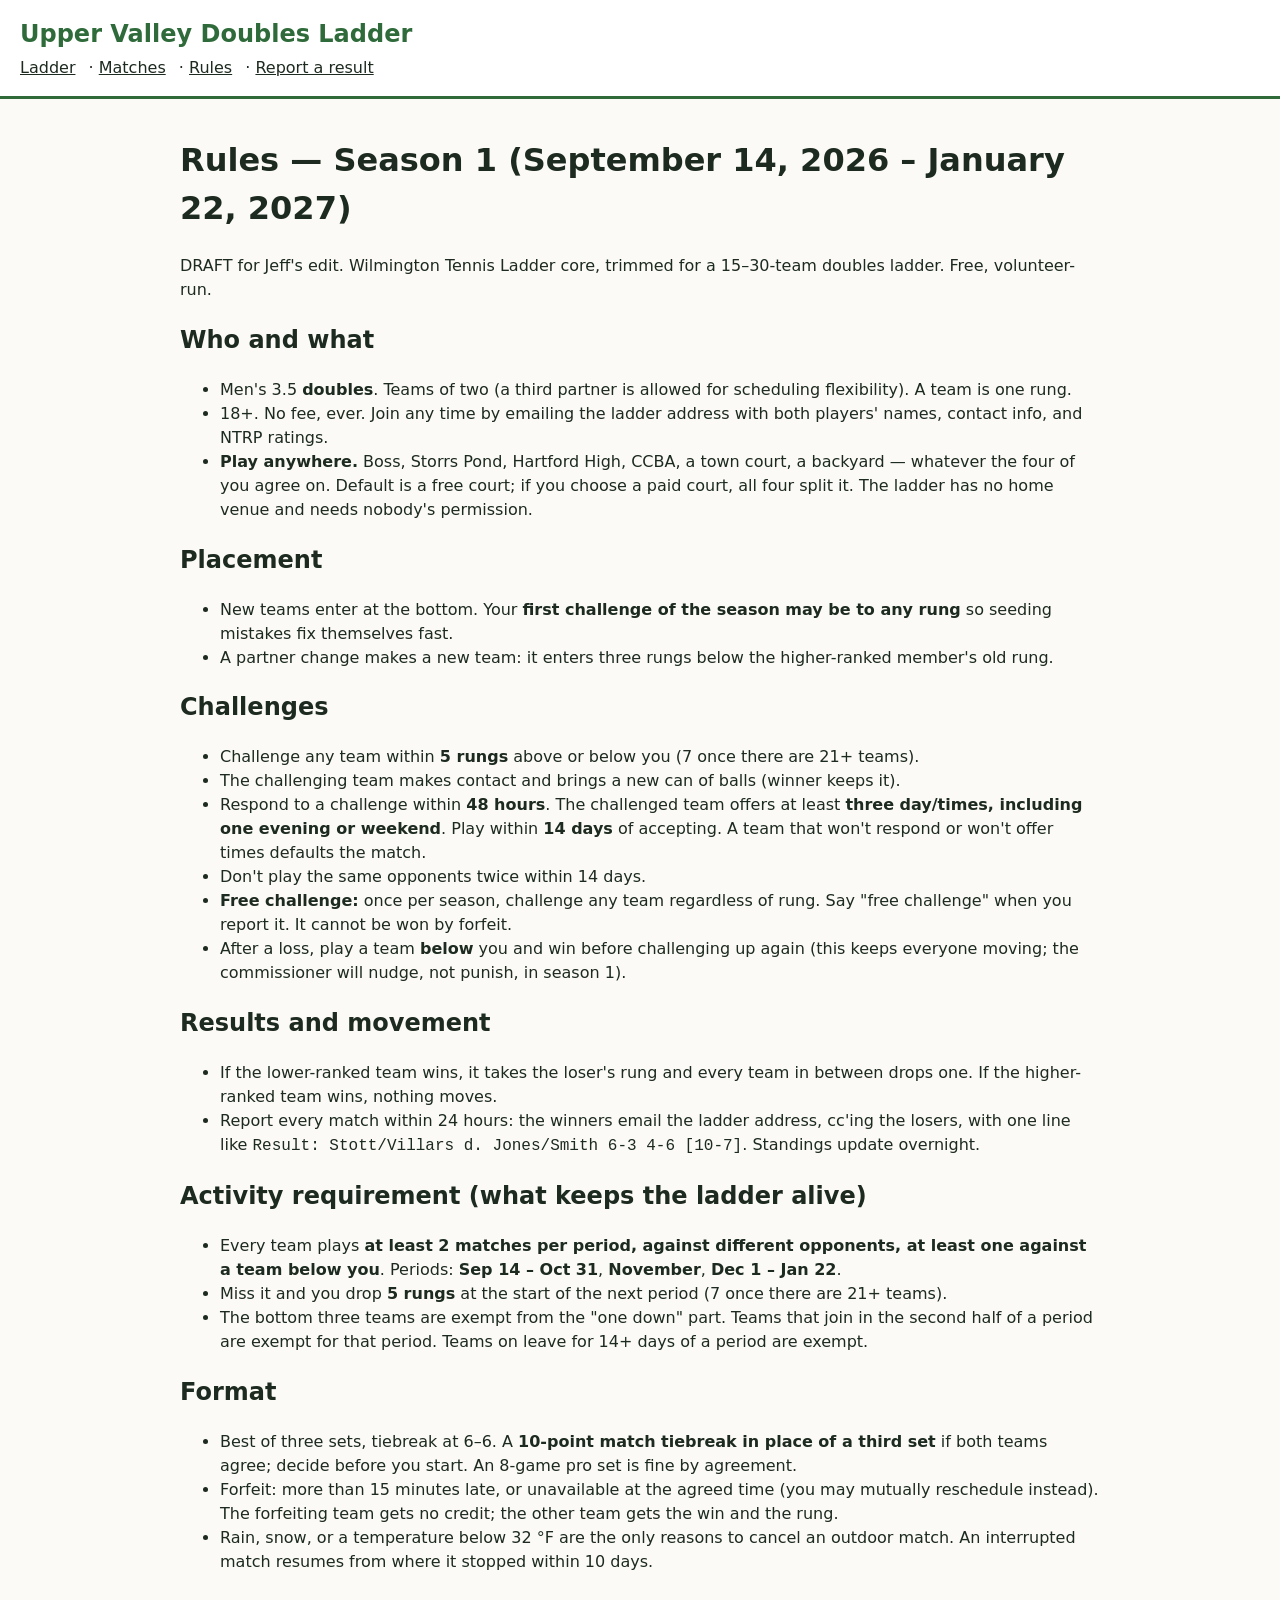
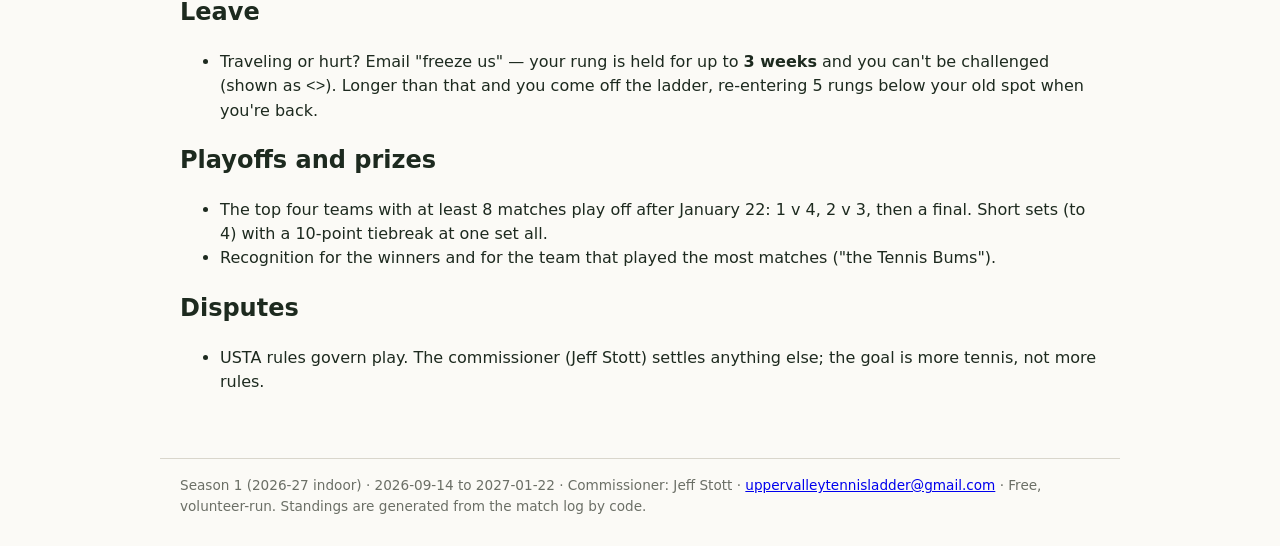
==== rules.html @ 2fd879f9 "site rebuild 2026-08-26 (0 matches)" ====
<!DOCTYPE html>
<html lang="en"><head><meta charset="utf-8"><meta name="viewport" content="width=device-width, initial-scale=1">
<title>Rules — Upper Valley Doubles Ladder</title><link rel="stylesheet" href="style.css"></head>
<body><header><h1><a href="index.html">Upper Valley Doubles Ladder</a></h1><nav><a href="index.html">Ladder</a> · <a href="matches.html">Matches</a> · <a href="rules.html">Rules</a> · <a href="report.html">Report a result</a></nav></header>
<main><h1>Rules — Season 1 (September 14, 2026 – January 22, 2027)</h1>
<p>DRAFT for Jeff&#x27;s edit. Wilmington Tennis Ladder core, trimmed for a 15–30-team doubles ladder. Free, volunteer-run.</p>
<h2>Who and what</h2>
<ul>
<li>Men&#x27;s 3.5 <strong>doubles</strong>. Teams of two (a third partner is allowed for scheduling flexibility). A team is one rung.</li>
<li>18+. No fee, ever. Join any time by emailing the ladder address with both players&#x27; names, contact info, and NTRP ratings.</li>
<li><strong>Play anywhere.</strong> Boss, Storrs Pond, Hartford High, CCBA, a town court, a backyard — whatever the four of you agree on. Default is a free court; if you choose a paid court, all four split it. The ladder has no home venue and needs nobody&#x27;s permission.</li>
</ul>
<h2>Placement</h2>
<ul>
<li>New teams enter at the bottom. Your <strong>first challenge of the season may be to any rung</strong> so seeding mistakes fix themselves fast.</li>
<li>A partner change makes a new team: it enters three rungs below the higher-ranked member&#x27;s old rung.</li>
</ul>
<h2>Challenges</h2>
<ul>
<li>Challenge any team within <strong>5 rungs</strong> above or below you (7 once there are 21+ teams).</li>
<li>The challenging team makes contact and brings a new can of balls (winner keeps it).</li>
<li>Respond to a challenge within <strong>48 hours</strong>. The challenged team offers at least <strong>three day/times, including one evening or weekend</strong>. Play within <strong>14 days</strong> of accepting. A team that won&#x27;t respond or won&#x27;t offer times defaults the match.</li>
<li>Don&#x27;t play the same opponents twice within 14 days.</li>
<li><strong>Free challenge:</strong> once per season, challenge any team regardless of rung. Say &quot;free challenge&quot; when you report it. It cannot be won by forfeit.</li>
<li>After a loss, play a team <strong>below</strong> you and win before challenging up again (this keeps everyone moving; the commissioner will nudge, not punish, in season 1).</li>
</ul>
<h2>Results and movement</h2>
<ul>
<li>If the lower-ranked team wins, it takes the loser&#x27;s rung and every team in between drops one. If the higher-ranked team wins, nothing moves.</li>
<li>Report every match within 24 hours: the winners email the ladder address, cc&#x27;ing the losers, with one line like <code>Result: Stott/Villars d. Jones/Smith 6-3 4-6 [10-7]</code>. Standings update overnight.</li>
</ul>
<h2>Activity requirement (what keeps the ladder alive)</h2>
<ul>
<li>Every team plays <strong>at least 2 matches per period, against different opponents, at least one against a team below you</strong>. Periods: <strong>Sep 14 – Oct 31</strong>, <strong>November</strong>, <strong>Dec 1 – Jan 22</strong>.</li>
<li>Miss it and you drop <strong>5 rungs</strong> at the start of the next period (7 once there are 21+ teams).</li>
<li>The bottom three teams are exempt from the &quot;one down&quot; part. Teams that join in the second half of a period are exempt for that period. Teams on leave for 14+ days of a period are exempt.</li>
</ul>
<h2>Format</h2>
<ul>
<li>Best of three sets, tiebreak at 6–6. A <strong>10-point match tiebreak in place of a third set</strong> if both teams agree; decide before you start. An 8-game pro set is fine by agreement.</li>
<li>Forfeit: more than 15 minutes late, or unavailable at the agreed time (you may mutually reschedule instead). The forfeiting team gets no credit; the other team gets the win and the rung.</li>
<li>Rain, snow, or a temperature below 32 °F are the only reasons to cancel an outdoor match. An interrupted match resumes from where it stopped within 10 days.</li>
</ul>
<h2>Leave</h2>
<ul>
<li>Traveling or hurt? Email &quot;freeze us&quot; — your rung is held for up to <strong>3 weeks</strong> and you can&#x27;t be challenged (shown as <code>&lt;&gt;</code>). Longer than that and you come off the ladder, re-entering 5 rungs below your old spot when you&#x27;re back.</li>
</ul>
<h2>Playoffs and prizes</h2>
<ul>
<li>The top four teams with at least 8 matches play off after January 22: 1 v 4, 2 v 3, then a final. Short sets (to 4) with a 10-point tiebreak at one set all.</li>
<li>Recognition for the winners and for the team that played the most matches (&quot;the Tennis Bums&quot;).</li>
</ul>
<h2>Disputes</h2>
<ul>
<li>USTA rules govern play. The commissioner (Jeff Stott) settles anything else; the goal is more tennis, not more rules.</li>
</ul></main>
<footer>Season 1 (2026-27 indoor) · 2026-09-14 to 2027-01-22 ·
Commissioner: Jeff Stott · <a href="mailto:uppervalleytennisladder@gmail.com">uppervalleytennisladder@gmail.com</a> ·
Free, volunteer-run. Standings are generated from the match log by code.</footer>
</body></html>
---- style.css ----
:root { --ink: #1d2a1f; --bg: #fbfaf6; --line: #d9d6cc; --accent: #2f6b3a; --due: #b3421f; --muted: #6b6f66; }
* { box-sizing: border-box; }
body { margin: 0; font: 16px/1.5 system-ui, -apple-system, "Segoe UI", Roboto, sans-serif; color: var(--ink); background: var(--bg); }
header { padding: 1rem 1.25rem; border-bottom: 3px solid var(--accent); background: #fff; }
header h1 { margin: 0 0 .25rem; font-size: 1.5rem; }
header h1 a { color: var(--accent); text-decoration: none; }
nav a { margin-right: .5rem; color: var(--ink); }
main { max-width: 960px; margin: 0 auto; padding: 1rem 1.25rem 3rem; }
h2 small { font-weight: normal; color: var(--muted); font-size: .8em; }
table { border-collapse: collapse; width: 100%; margin: .5rem 0 1.5rem; background: #fff; }
th, td { text-align: left; padding: .4rem .6rem; border-bottom: 1px solid var(--line); vertical-align: top; }
th { background: #f0eee6; font-weight: 600; }
td.rung { font-weight: 700; color: var(--accent); width: 2.5rem; }
td.players { color: var(--muted); }
.ok { color: var(--accent); }
.due { color: var(--due); font-weight: 600; }
.frozen { color: var(--muted); font-family: monospace; }
tr.admin td { color: var(--muted); font-style: italic; }
.small { color: var(--muted); font-size: .85em; }
pre { background: #f0eee6; padding: .75rem; overflow-x: auto; }
a.button { display: inline-block; padding: .5rem 1rem; background: var(--accent); color: #fff; border-radius: 4px; text-decoration: none; }
footer { max-width: 960px; margin: 0 auto; padding: 1rem 1.25rem 2rem; color: var(--muted); font-size: .85em; border-top: 1px solid var(--line); }
@media (max-width: 600px) { td.players { display: none; } th:nth-child(3) { display: none; } }
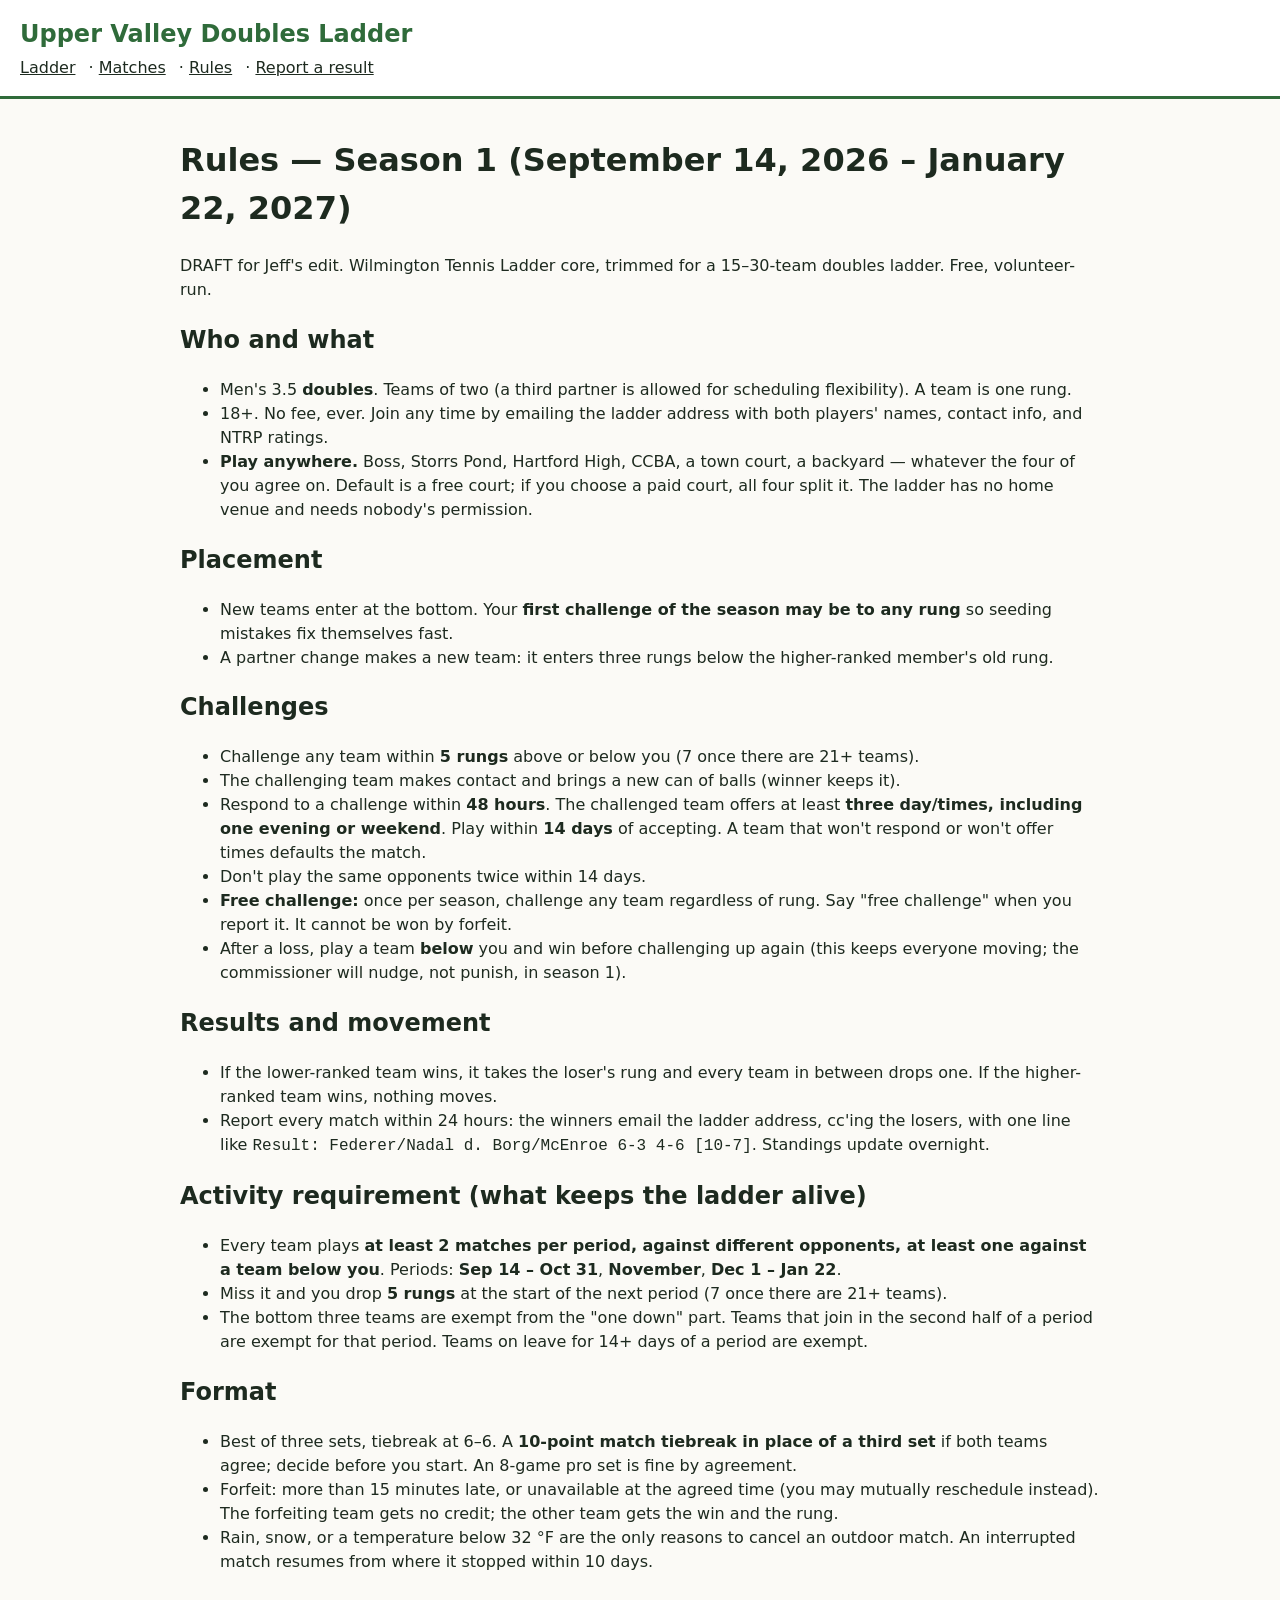
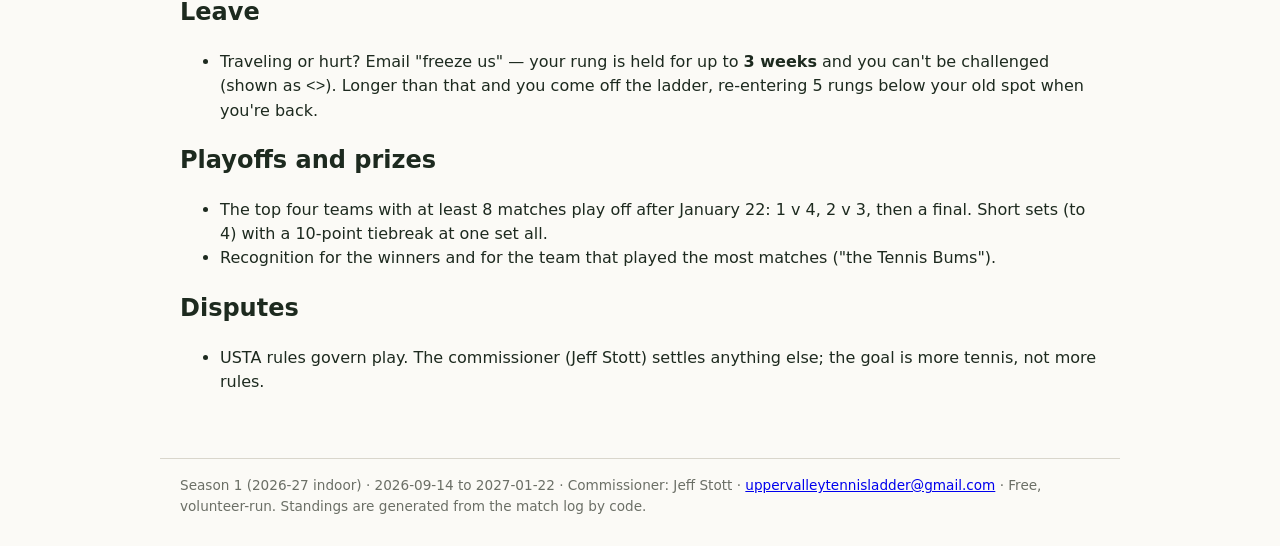
==== commit 967f3478: "site rebuild 2026-08-26 (0 matches)" ====
--- a/rules.html
+++ b/rules.html
@@ -27,7 +27,7 @@
 <h2>Results and movement</h2>
 <ul>
 <li>If the lower-ranked team wins, it takes the loser&#x27;s rung and every team in between drops one. If the higher-ranked team wins, nothing moves.</li>
-<li>Report every match within 24 hours: the winners email the ladder address, cc&#x27;ing the losers, with one line like <code>Result: Stott/Villars d. Jones/Smith 6-3 4-6 [10-7]</code>. Standings update overnight.</li>
+<li>Report every match within 24 hours: the winners email the ladder address, cc&#x27;ing the losers, with one line like <code>Result: Federer/Nadal d. Borg/McEnroe 6-3 4-6 [10-7]</code>. Standings update overnight.</li>
 </ul>
 <h2>Activity requirement (what keeps the ladder alive)</h2>
 <ul>
